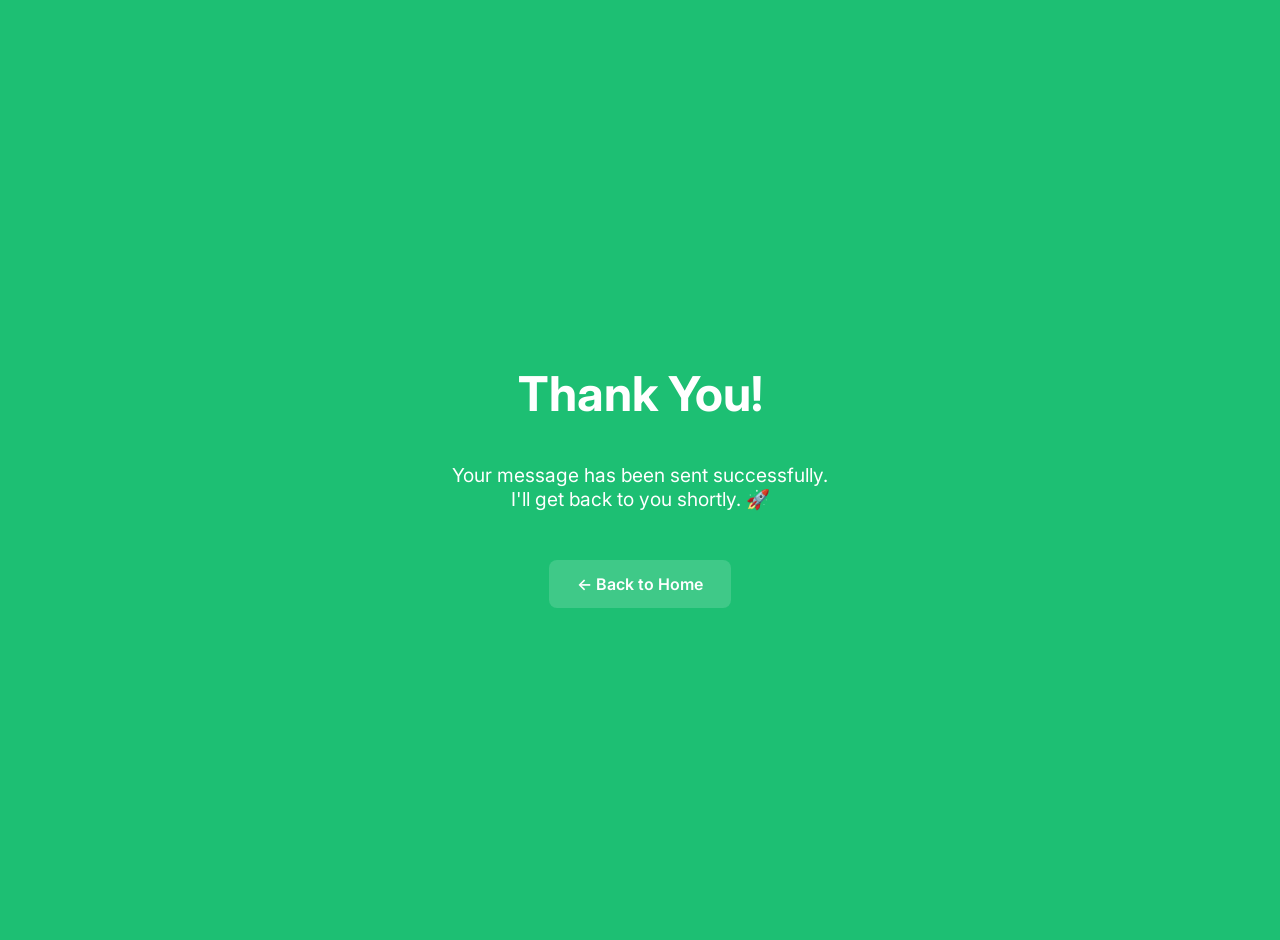
==== thank-you.html @ 68af413b "Create thank-you.html" ====
<!DOCTYPE html>
<html lang="en">
<head>
  <meta charset="UTF-8" />
  <meta name="viewport" content="width=device-width, initial-scale=1.0" />
  <title>Thank You — Chaitnya Sharma</title>
  <meta name="description" content="Thanks for contacting Chaitnya Sharma — Elite Web Engineer. I'll get back to you shortly.">
  <link rel="icon" href="https://cdn-icons-png.flaticon.com/512/1006/1006771.png" type="image/png">
  <link href="https://fonts.googleapis.com/css2?family=Inter:wght@400;600;800&display=swap" rel="stylesheet">
  <style>
    body {
      font-family: 'Inter', sans-serif;
      background: #1dbf73;
      color: #fff;
      display: flex;
      flex-direction: column;
      justify-content: center;
      align-items: center;
      height: 100vh;
      margin: 0;
      text-align: center;
      padding: 20px;
    }
    h1 {
      font-size: 3rem;
      margin-bottom: 20px;
    }
    p {
      font-size: 1.2rem;
      max-width: 600px;
    }
    a {
      margin-top: 30px;
      padding: 14px 28px;
      background: rgba(255,255,255,0.15);
      color: #fff;
      text-decoration: none;
      border-radius: 8px;
      font-weight: 600;
      transition: background 0.3s;
    }
    a:hover {
      background: rgba(255,255,255,0.3);
    }
  </style>
</head>
<body>
  <h1>Thank You!</h1>
  <p>Your message has been sent successfully.<br>I'll get back to you shortly. 🚀</p>
  <a href="index.html">← Back to Home</a>
</body>
</html>
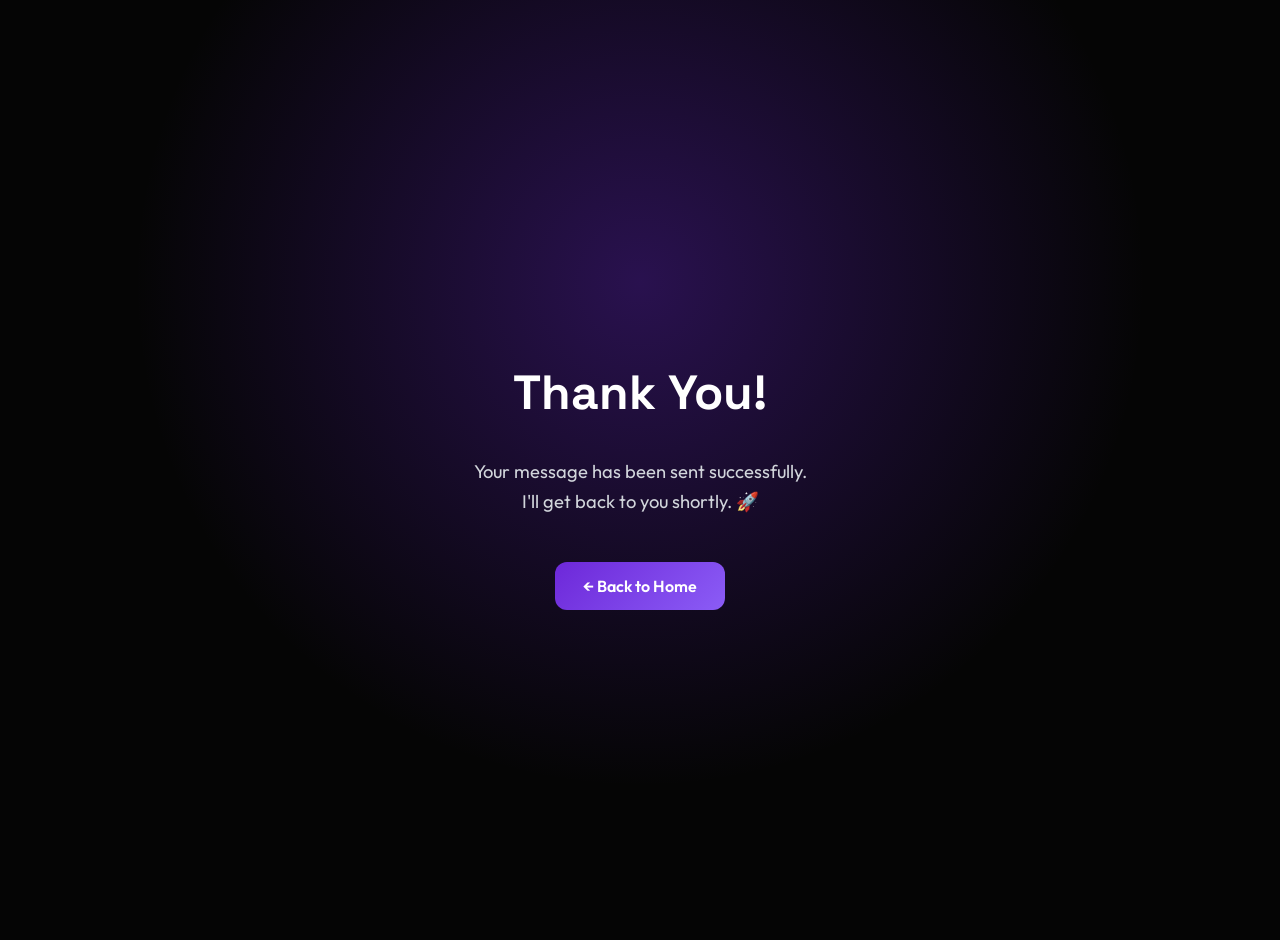
==== commit 83352ee6: "Update thank-you.html" ====
--- a/thank-you.html
+++ b/thank-you.html
@@ -1,46 +1,48 @@
 <!DOCTYPE html>
 <html lang="en">
 <head>
-  <meta charset="UTF-8" />
-  <meta name="viewport" content="width=device-width, initial-scale=1.0" />
+  <meta charset="UTF-8">
+  <meta name="viewport" content="width=device-width, initial-scale=1.0">
   <title>Thank You — Chaitnya Sharma</title>
-  <meta name="description" content="Thanks for contacting Chaitnya Sharma — Elite Web Engineer. I'll get back to you shortly.">
+  <meta name="description" content="Thanks for contacting Chaitnya Sharma — AI-Powered Web Developer & Designer. I'll get back to you within 24 hours.">
+  <meta name="robots" content="noindex, follow">
+  <link rel="canonical" href="https://chaitnyasharma.github.io/Chaitnya-Sharma/thank-you.html">
   <link rel="icon" href="https://cdn-icons-png.flaticon.com/512/1006/1006771.png" type="image/png">
-  <link href="https://fonts.googleapis.com/css2?family=Inter:wght@400;600;800&display=swap" rel="stylesheet">
+  <link href="https://fonts.googleapis.com/css2?family=Outfit:wght@400;600;700&family=Space+Grotesk:wght@700&display=swap" rel="stylesheet">
   <style>
     body {
-      font-family: 'Inter', sans-serif;
-      background: #1dbf73;
+      font-family: 'Outfit', sans-serif;
+      background: #050505;
       color: #fff;
       display: flex;
       flex-direction: column;
       justify-content: center;
       align-items: center;
-      height: 100vh;
+      min-height: 100vh;
       margin: 0;
       text-align: center;
       padding: 20px;
+      background-image: radial-gradient(circle at 50% 30%, rgba(109, 40, 217, 0.35), transparent 55%);
     }
     h1 {
-      font-size: 3rem;
-      margin-bottom: 20px;
+      font-family: 'Space Grotesk', sans-serif;
+      font-size: clamp(2rem, 6vw, 3rem);
+      margin-bottom: 16px;
     }
     p {
-      font-size: 1.2rem;
-      max-width: 600px;
+      font-size: 1.15rem;
+      max-width: 560px;
+      color: #d1d5db;
+      line-height: 1.6;
     }
     a {
-      margin-top: 30px;
+      margin-top: 28px;
       padding: 14px 28px;
-      background: rgba(255,255,255,0.15);
+      background: linear-gradient(135deg, #6d28d9, #8b5cf6);
       color: #fff;
       text-decoration: none;
-      border-radius: 8px;
+      border-radius: 12px;
       font-weight: 600;
-      transition: background 0.3s;
-    }
-    a:hover {
-      background: rgba(255,255,255,0.3);
     }
   </style>
 </head>
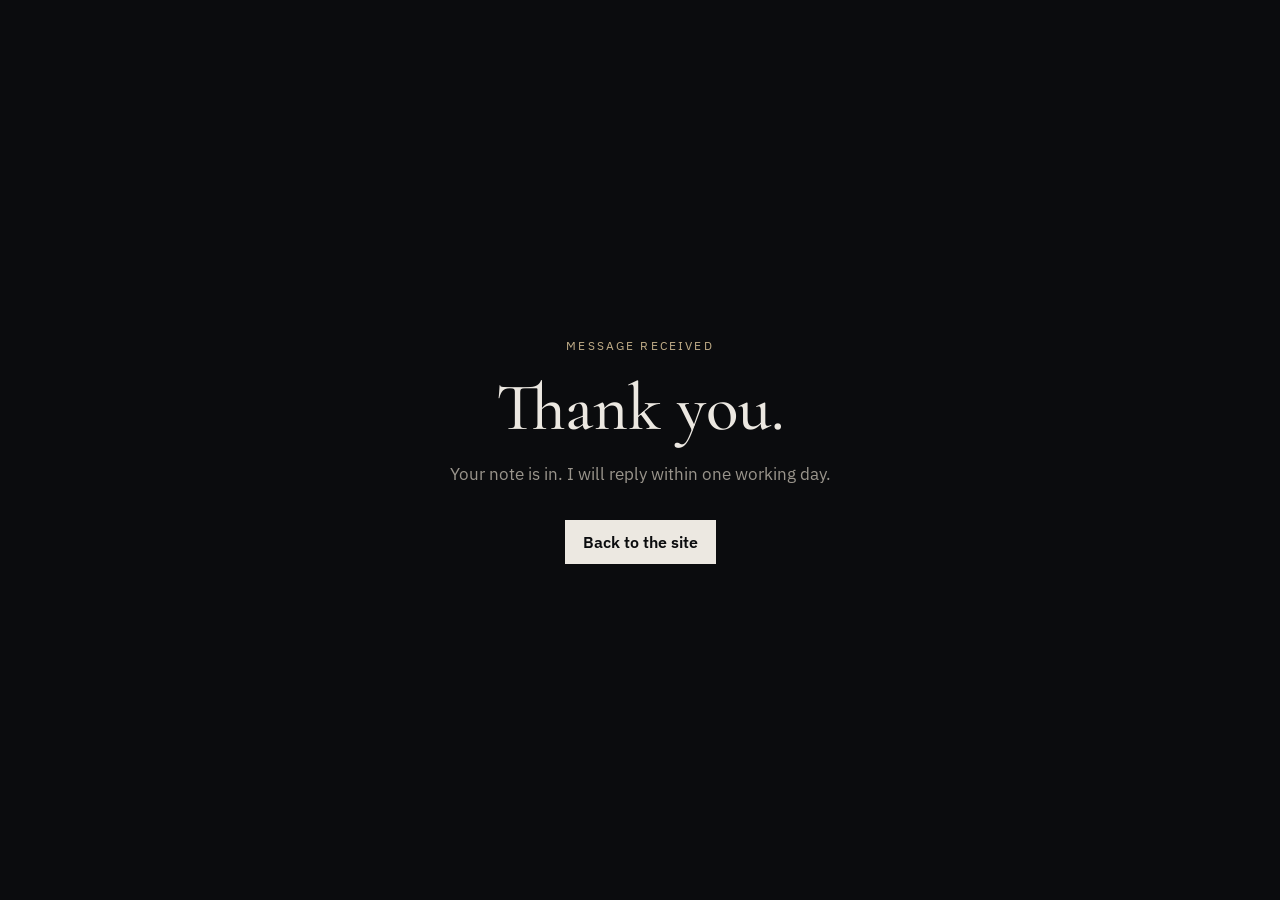
==== commit 6cdd6299: "Update thank-you.html" ====
--- a/thank-you.html
+++ b/thank-you.html
@@ -3,52 +3,62 @@
 <head>
   <meta charset="UTF-8">
   <meta name="viewport" content="width=device-width, initial-scale=1.0">
-  <title>Thank You — Chaitnya Sharma</title>
-  <meta name="description" content="Thanks for contacting Chaitnya Sharma — AI-Powered Web Developer & Designer. I'll get back to you within 24 hours.">
+  <title>Thank you — Chaitnya Sharma</title>
+  <meta name="description" content="Your message was sent. Chaitnya Sharma will reply within one working day.">
   <meta name="robots" content="noindex, follow">
-  <link rel="canonical" href="https://chaitnyasharma.github.io/Chaitnya-Sharma/thank-you.html">
-  <link rel="icon" href="https://cdn-icons-png.flaticon.com/512/1006/1006771.png" type="image/png">
-  <link href="https://fonts.googleapis.com/css2?family=Outfit:wght@400;600;700&family=Space+Grotesk:wght@700&display=swap" rel="stylesheet">
+  <link rel="canonical" href="https://chaitnyasharma.in/thank-you.html">
+  <link rel="icon" type="image/png" sizes="32x32" href="https://chaitnyasharma.in/favicon-32.png">
+  <link rel="apple-touch-icon" href="https://chaitnyasharma.in/apple-touch-icon.png">
+  <link rel="preconnect" href="https://fonts.googleapis.com">
+  <link rel="preconnect" href="https://fonts.gstatic.com" crossorigin>
+  <link href="https://fonts.googleapis.com/css2?family=Cormorant+Garamond:wght@500;600&family=IBM+Plex+Sans:wght@400;500;600&display=swap" rel="stylesheet">
   <style>
+    :root { --bg:#0b0c0e; --text:#ece8e1; --muted:#9a958c; --gold:#c4b08a; --line:#2a2d36; }
+    * { box-sizing: border-box; margin: 0; padding: 0; }
     body {
-      font-family: 'Outfit', sans-serif;
-      background: #050505;
-      color: #fff;
+      min-height: 100vh;
       display: flex;
-      flex-direction: column;
+      align-items: center;
       justify-content: center;
-      align-items: center;
-      min-height: 100vh;
-      margin: 0;
+      padding: 32px 20px;
+      background: var(--bg);
+      color: var(--text);
+      font-family: "IBM Plex Sans", "Segoe UI", sans-serif;
       text-align: center;
-      padding: 20px;
-      background-image: radial-gradient(circle at 50% 30%, rgba(109, 40, 217, 0.35), transparent 55%);
+    }
+    main { max-width: 560px; }
+    p.kicker {
+      color: var(--gold);
+      letter-spacing: .18em;
+      text-transform: uppercase;
+      font-size: 12px;
+      margin-bottom: 18px;
     }
     h1 {
-      font-family: 'Space Grotesk', sans-serif;
-      font-size: clamp(2rem, 6vw, 3rem);
-      margin-bottom: 16px;
+      font-family: "Cormorant Garamond", Georgia, serif;
+      font-weight: 500;
+      font-size: clamp(2.6rem, 7vw, 4.2rem);
+      line-height: 1.05;
+      margin-bottom: 18px;
     }
-    p {
-      font-size: 1.15rem;
-      max-width: 560px;
-      color: #d1d5db;
-      line-height: 1.6;
-    }
+    p { color: var(--muted); font-size: 1.05rem; line-height: 1.6; }
     a {
-      margin-top: 28px;
-      padding: 14px 28px;
-      background: linear-gradient(135deg, #6d28d9, #8b5cf6);
-      color: #fff;
+      display: inline-block;
+      margin-top: 32px;
+      background: var(--text);
+      color: var(--bg);
       text-decoration: none;
-      border-radius: 12px;
       font-weight: 600;
+      padding: 12px 18px;
     }
   </style>
 </head>
 <body>
-  <h1>Thank You!</h1>
-  <p>Your message has been sent successfully.<br>I'll get back to you shortly. 🚀</p>
-  <a href="index.html">← Back to Home</a>
+  <main>
+    <p class="kicker">Message received</p>
+    <h1>Thank you.</h1>
+    <p>Your note is in. I will reply within one working day.</p>
+    <a href="index.html">Back to the site</a>
+  </main>
 </body>
 </html>
